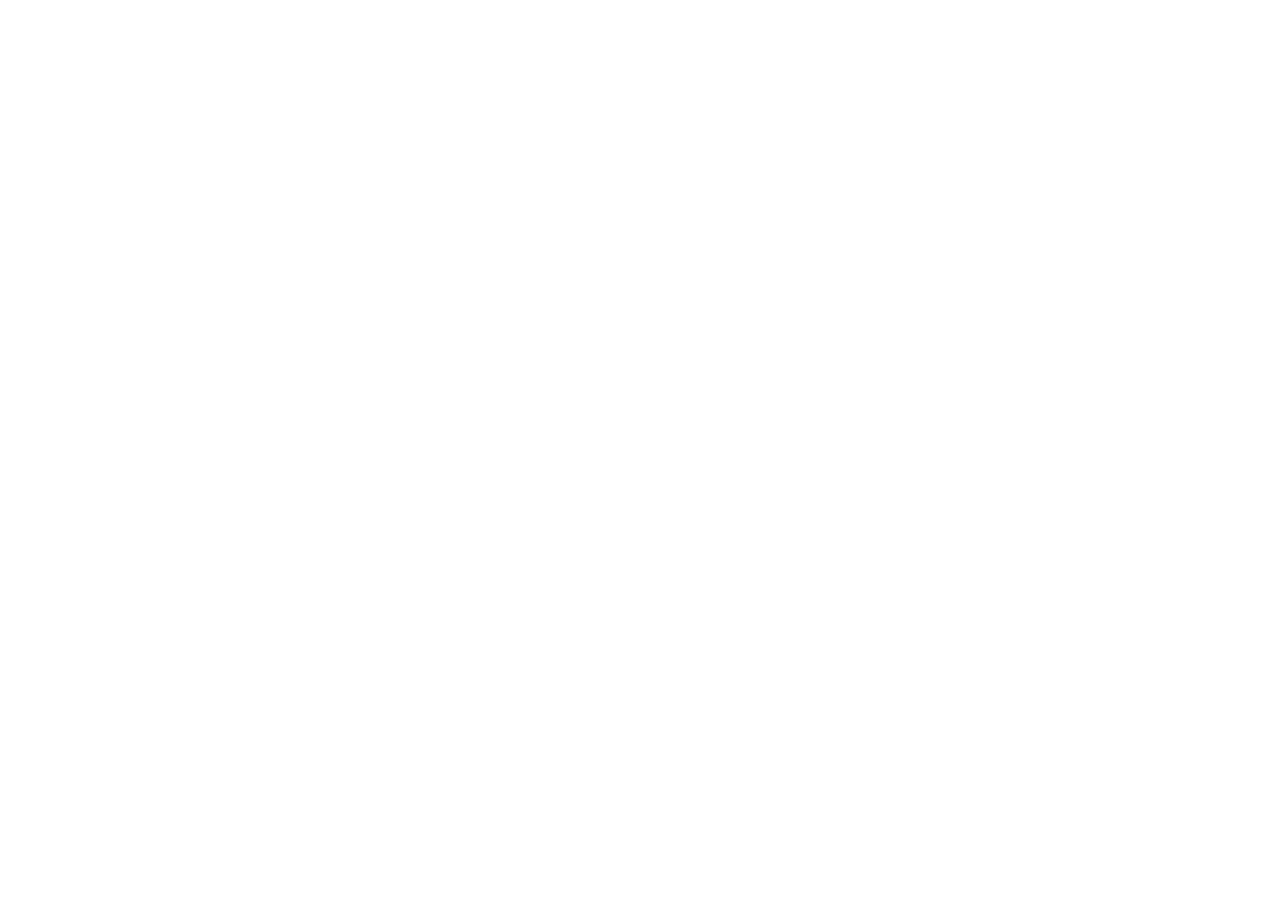
==== src/index.html @ bb37a7d4 "First Project commit" ====
<!DOCTYPE html>
<html lang="en">
<head>
    <meta charset="UTF-8">
    <meta name="viewport" content="width=device-width, initial-scale=1.0">
    <meta http-equiv="X-UA-Compatible" content="ie=edge">
    <title>Document</title>
</head>
<body>
    
</body>
</html>
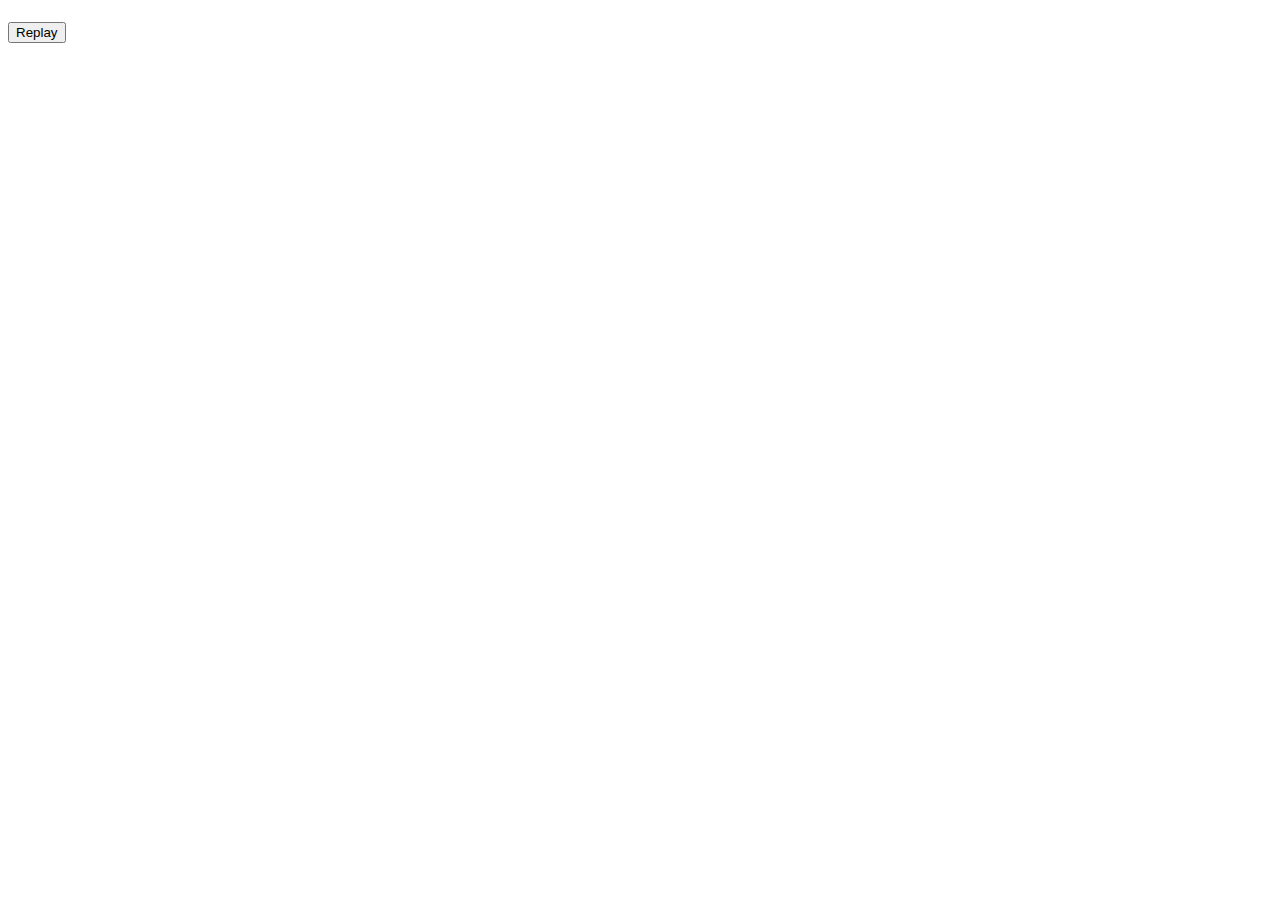
==== commit 5e815844: "added few  lines of codes" ====
--- a/src/index.html
+++ b/src/index.html
@@ -4,9 +4,33 @@
     <meta charset="UTF-8">
     <meta name="viewport" content="width=device-width, initial-scale=1.0">
     <meta http-equiv="X-UA-Compatible" content="ie=edge">
-    <title>Document</title>
+    <title>TicTacToe</title>
+    <link href="./CSS/style.css" type="text/css">
 </head>
 <body>
-    
+    <table>
+        <tr>
+            <td class="cell" id="0"></td>
+            <td class="cell" id="1"></td>
+            <td class="cell" id="2"></td>
+        </tr>
+        <tr>
+            <td class="cell" id="3"></td>
+            <td class="cell" id="4"></td>
+            <td class="cell" id="5"></td>        
+        </tr>
+        <tr>
+            <td class="cell" id="6"></td>
+            <td class="cell" id="7"></td>
+            <td class="cell" id="8"></td>
+        </tr>
+    </table>
+    <div class="Endgame">
+        <div class="text"></div>
+    </div>
+    <button onclick="StartGame()">Replay</button>
+
+
+  <script src="script.js"></script>  
 </body>
 </html>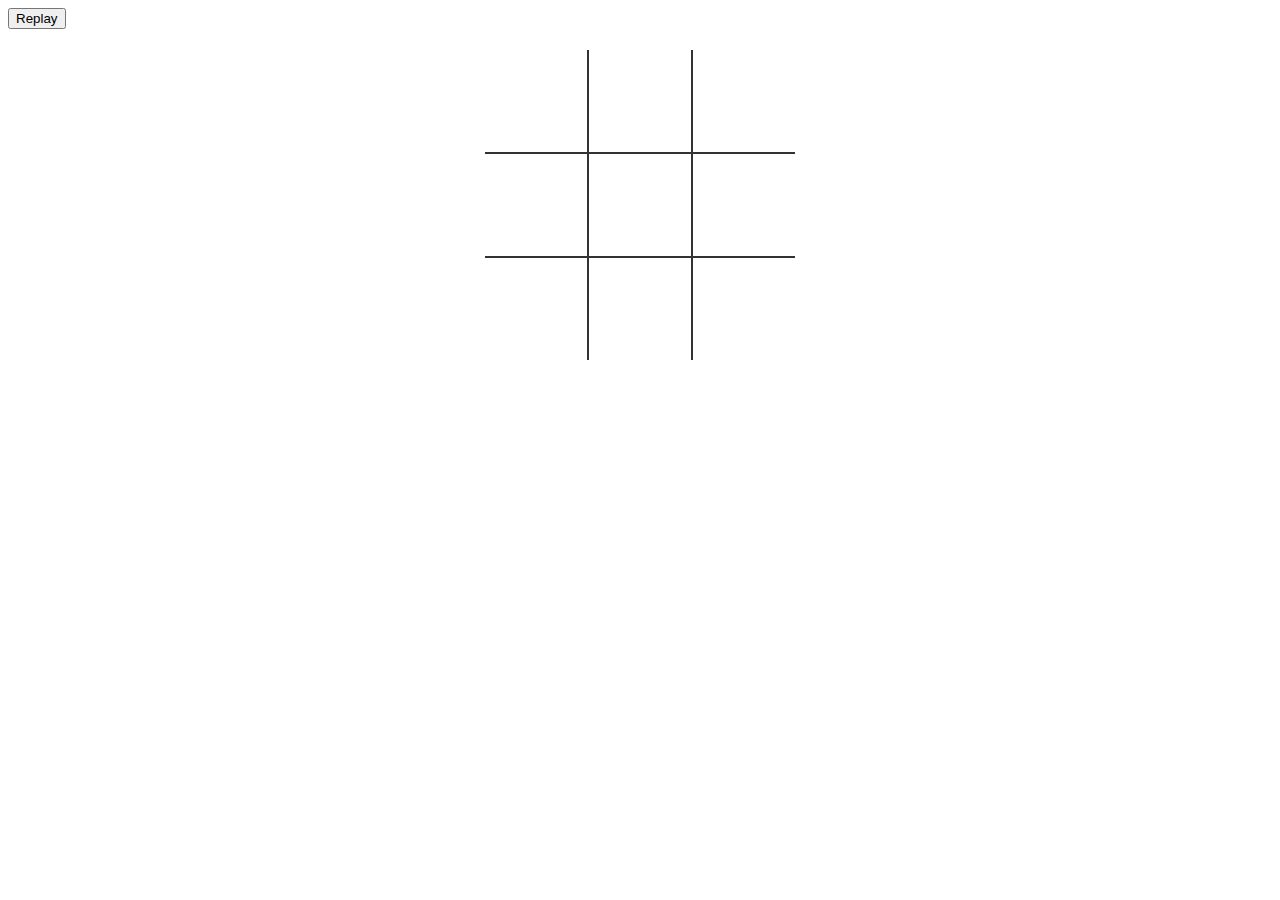
==== commit 5a830a3c: "Corrected some changes" ====
--- a/src/index.html
+++ b/src/index.html
@@ -5,7 +5,7 @@
     <meta name="viewport" content="width=device-width, initial-scale=1.0">
     <meta http-equiv="X-UA-Compatible" content="ie=edge">
     <title>TicTacToe</title>
-    <link href="./CSS/style.css" type="text/css">
+    <link href="./CSS/style.css" rel="stylesheet" type="text/css">
 </head>
 <body>
     <table>
--- a/src/CSS/style.css
+++ b/src/CSS/style.css
@@ -0,0 +1,50 @@
+td {
+    border: 2px solid#333;
+    height: 100px;
+    width: 100px;
+    text-align: center;
+    vertical-align: middle;
+    font-family: "Comic Sans MS", cursive, sans-serif;
+    font-size: 70px;
+    cursor: pointer;
+
+}
+table { 
+    border-collapse: collapse;
+    position: absolute;
+    left: 50%;
+    margin-left: -155px;
+    top: 50px;
+}
+
+table tr:first-child td {
+    border-top: 0;
+}
+
+table tr:last-child td {
+    border-bottom: 0;
+}
+
+table tr td:first-child {
+    border-left: 0; 
+}
+
+table tr td:last-child {
+    border-right: 0;
+}
+
+.Endgame {
+    display: none;
+    width: 200px;
+    top: 120px;
+    background-color: rgba(205,133,63, 0.8);
+    position: absolute;
+    left: 50%;
+    margin-left: -100px;
+    padding-top: 50px;
+    text-align: center;
+    border-radius: 5px;
+    color: white;
+    font-size: 2em;
+
+}
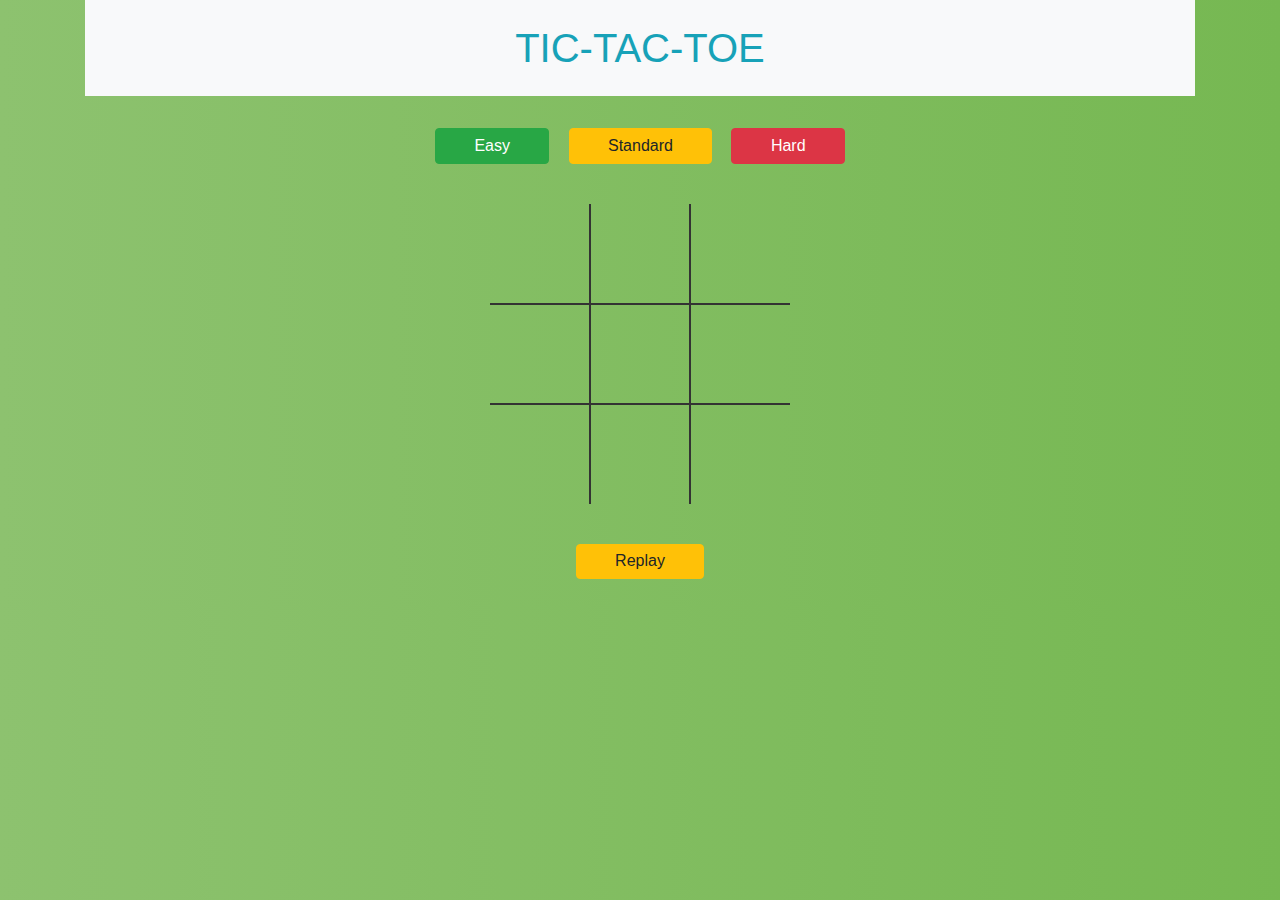
==== commit 8ae20a6b: "Changes to index file" ====
--- a/src/index.html
+++ b/src/index.html
@@ -6,29 +6,51 @@
     <meta http-equiv="X-UA-Compatible" content="ie=edge">
     <title>TicTacToe</title>
     <link href="./CSS/style.css" rel="stylesheet" type="text/css">
+    <link rel="stylesheet" href="https://stackpath.bootstrapcdn.com/bootstrap/4.3.1/css/bootstrap.min.css"
+    integrity="sha384-ggOyR0iXCbMQv3Xipma34MD+dH/1fQ784/j6cY/iJTQUOhcWr7x9JvoRxT2MZw1T" crossorigin="anonymous" />
 </head>
 <body>
-    <table>
-        <tr>
-            <td class="cell" id="0"></td>
-            <td class="cell" id="1"></td>
-            <td class="cell" id="2"></td>
-        </tr>
-        <tr>
-            <td class="cell" id="3"></td>
-            <td class="cell" id="4"></td>
-            <td class="cell" id="5"></td>        
-        </tr>
-        <tr>
-            <td class="cell" id="6"></td>
-            <td class="cell" id="7"></td>
-            <td class="cell" id="8"></td>
-        </tr>
-    </table>
-    <div class="Endgame">
-        <div class="text"></div>
-    </div>
-    <button onclick="StartGame()">Replay</button>
+    <main>
+        <div class="container text-center">
+            <h1 class="bg-light py-4 text-info">
+                TIC-TAC-TOE
+            </h1>
+
+            <div class="d-flex justify-content-center">
+                <button class="btn btn-success" id="btn-create">Easy</button>
+                <button class="btn btn-warning" id="btn-read">Standard</button>
+                <button class="btn btn-danger" id="btn-update">Hard</button>
+            </div>
+        </div>    
+        
+        <div class="d-flex table-data justify-content-center">
+            <table >
+                <tr>
+                    <td class="cell" id="0"></td>
+                    <td class="cell" id="1"></td>
+                    <td class="cell" id="2"></td>
+                </tr>
+                 <tr>
+                    <td class="cell" id="3"></td>
+                    <td class="cell" id="4"></td>
+                    <td class="cell" id="5"></td>        
+                </tr>
+                <tr>
+                    <td class="cell" id="6"></td>
+                    <td class="cell" id="7"></td>
+                    <td class="cell" id="8"></td>
+                </tr>
+            </table>
+        </div>
+
+        <div class="d-flex justify-content-center">
+            <div class="Endgame">
+                <div class="text"></div>
+            </div>
+            <button class="btn btn-warning" onclick="StartGame()">Replay</button>
+        </div>
+
+    </main>
 
 
   <script src="script.js"></script>  
--- a/src/CSS/style.css
+++ b/src/CSS/style.css
@@ -1,3 +1,20 @@
+body {
+    box-sizing: border-box;
+}
+
+.d-flex input {
+    margin: .9em 0em;
+}
+
+.d-flex button {
+    margin: 1.5em .6em;
+    padding: .3em 2.4em;
+}
+
+.d-flex table {
+    margin: 1em 10em;
+}
+
 td {
     border: 2px solid#333;
     height: 100px;
@@ -8,13 +25,6 @@
     font-size: 70px;
     cursor: pointer;
 
-}
-table { 
-    border-collapse: collapse;
-    position: absolute;
-    left: 50%;
-    margin-left: -155px;
-    top: 50px;
 }
 
 table tr:first-child td {
@@ -48,3 +58,14 @@
     font-size: 2em;
 
 }
+
+body {
+    background: #76b852; /* fallback for old browsers */
+    background: -webkit-linear-gradient(right, #76b852, #8DC26F);
+    background: -moz-linear-gradient(right, #76b852, #8DC26F);
+    background: -o-linear-gradient(right, #76b852, #8DC26F);
+    background: linear-gradient(to left, #76b852, #8DC26F);
+    font-family: "Roboto", sans-serif;
+    -webkit-font-smoothing: antialiased;
+    -moz-osx-font-smoothing: grayscale;      
+  }
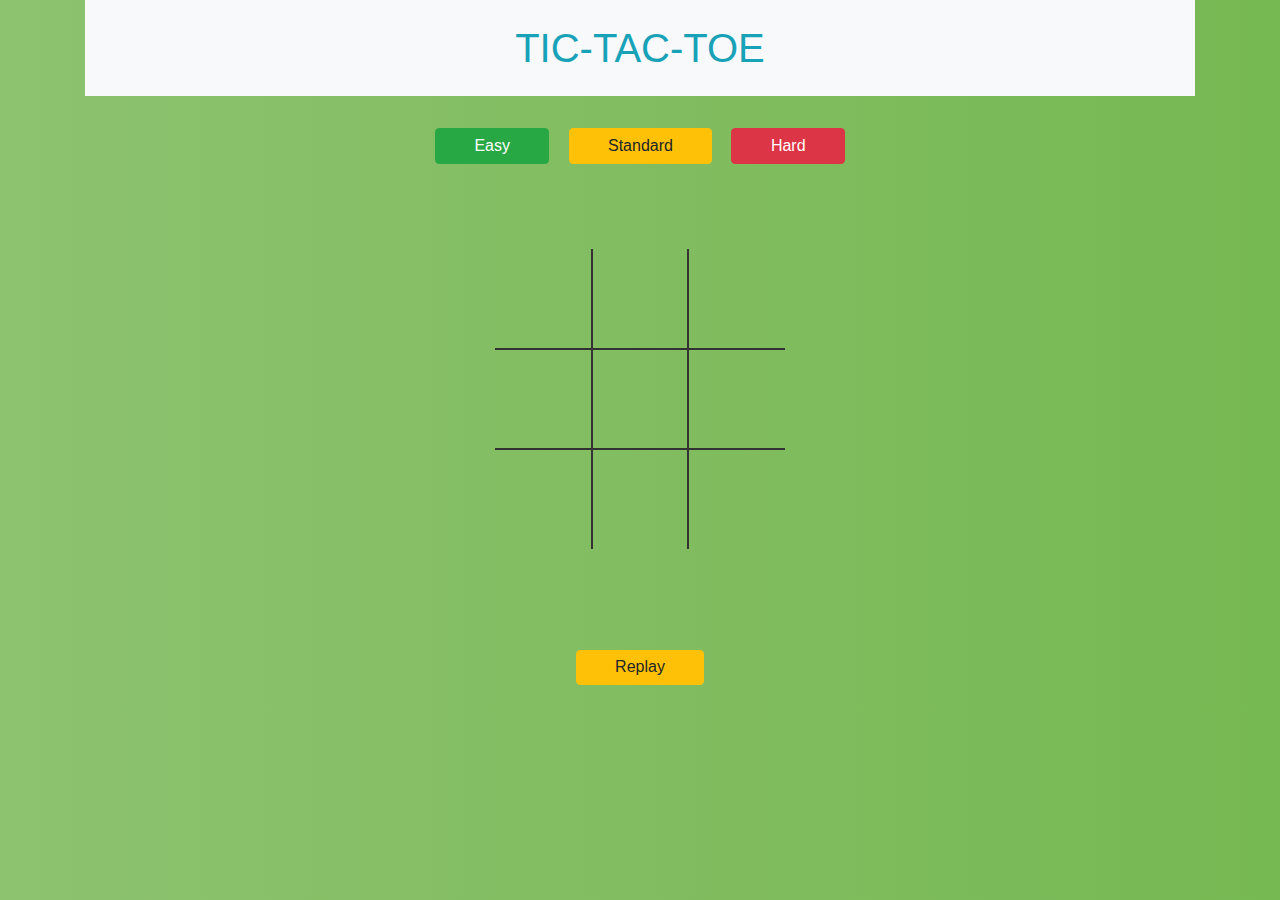
==== commit 327fc037: "made difficulty buttons responsive" ====
--- a/src/index.html
+++ b/src/index.html
@@ -17,30 +17,68 @@
             </h1>
 
             <div class="d-flex justify-content-center">
-                <button class="btn btn-success" id="btn-create">Easy</button>
-                <button class="btn btn-warning" id="btn-read">Standard</button>
-                <button class="btn btn-danger" id="btn-update">Hard</button>
+                <button class="btn btn-success" id="btn-easy">Easy</button>
+                <button class="btn btn-warning" id="btn-standard">Standard</button>
+                <button class="btn btn-danger" id="btn-hard">Hard</button>
             </div>
         </div>    
         
         <div class="d-flex table-data justify-content-center">
-            <table >
-                <tr>
-                    <td class="cell" id="0"></td>
-                    <td class="cell" id="1"></td>
-                    <td class="cell" id="2"></td>
-                </tr>
-                 <tr>
-                    <td class="cell" id="3"></td>
-                    <td class="cell" id="4"></td>
-                    <td class="cell" id="5"></td>        
-                </tr>
-                <tr>
-                    <td class="cell" id="6"></td>
-                    <td class="cell" id="7"></td>
-                    <td class="cell" id="8"></td>
-                </tr>
-            </table>
+            <div class="table">
+                <table  class="easy">
+                    <tr>
+                        <td class="cell" id="e0"></td>
+                        <td class="cell" id="e1"></td>
+                        <td class="cell" id="e2"></td>
+                    </tr>
+                    <tr>
+                        <td class="cell" id="e3"></td>
+                        <td class="cell" id="e4"></td>
+                        <td class="cell" id="e5"></td>        
+                    </tr>
+                    <tr>
+                        <td class="cell" id="e6"></td>
+                        <td class="cell" id="e7"></td>
+                        <td class="cell" id="e8"></td>
+                    </tr>
+                </table>
+            
+                <table class="standard">
+                    <tr>
+                        <td class="cell" id="s0"></td>
+                        <td class="cell" id="s1"></td>
+                        <td class="cell" id="s2"></td>
+                    </tr>
+                    <tr>
+                        <td class="cell" id="s3"></td>
+                        <td class="cell" id="s4"></td>
+                        <td class="cell" id="s5"></td>        
+                    </tr>
+                    <tr>
+                        <td class="cell" id="s6"></td>
+                        <td class="cell" id="s7"></td>
+                        <td class="cell" id="s8"></td>
+                    </tr>
+                </table>
+            
+                <table class="hard">
+                    <tr>
+                        <td class="cell" id="0"></td>
+                        <td class="cell" id="1"></td>
+                        <td class="cell" id="2"></td>
+                    </tr>
+                    <tr>
+                        <td class="cell" id="3"></td>
+                        <td class="cell" id="4"></td>
+                        <td class="cell" id="5"></td>        
+                    </tr>
+                    <tr>
+                        <td class="cell" id="6"></td>
+                        <td class="cell" id="7"></td>
+                        <td class="cell" id="8"></td>
+                    </tr>
+                </table>
+            </div>
         </div>
 
         <div class="d-flex justify-content-center">
@@ -52,7 +90,8 @@
 
     </main>
 
-
-  <script src="script.js"></script>  
+    <script src="https://ajax.googleapis.com/ajax/libs/jquery/3.4.1/jquery.min.js"></script>
+    <script src="./JavaScript/dificulty.js"></script> 
+    <script src="script.js"></script>  
 </body>
 </html>--- a/src/CSS/style.css
+++ b/src/CSS/style.css
@@ -27,6 +27,8 @@
 
 }
 
+
+
 table tr:first-child td {
     border-top: 0;
 }
@@ -41,6 +43,22 @@
 
 table tr td:last-child {
     border-right: 0;
+}
+
+.table{
+    position: relative;
+    z-index: 1;
+    max-width: 700px;
+    padding: 45px;
+    text-align: center;
+    
+}
+.table .standard{
+    display: none;
+}
+
+.table .hard{
+    display: none;
 }
 
 .Endgame {
